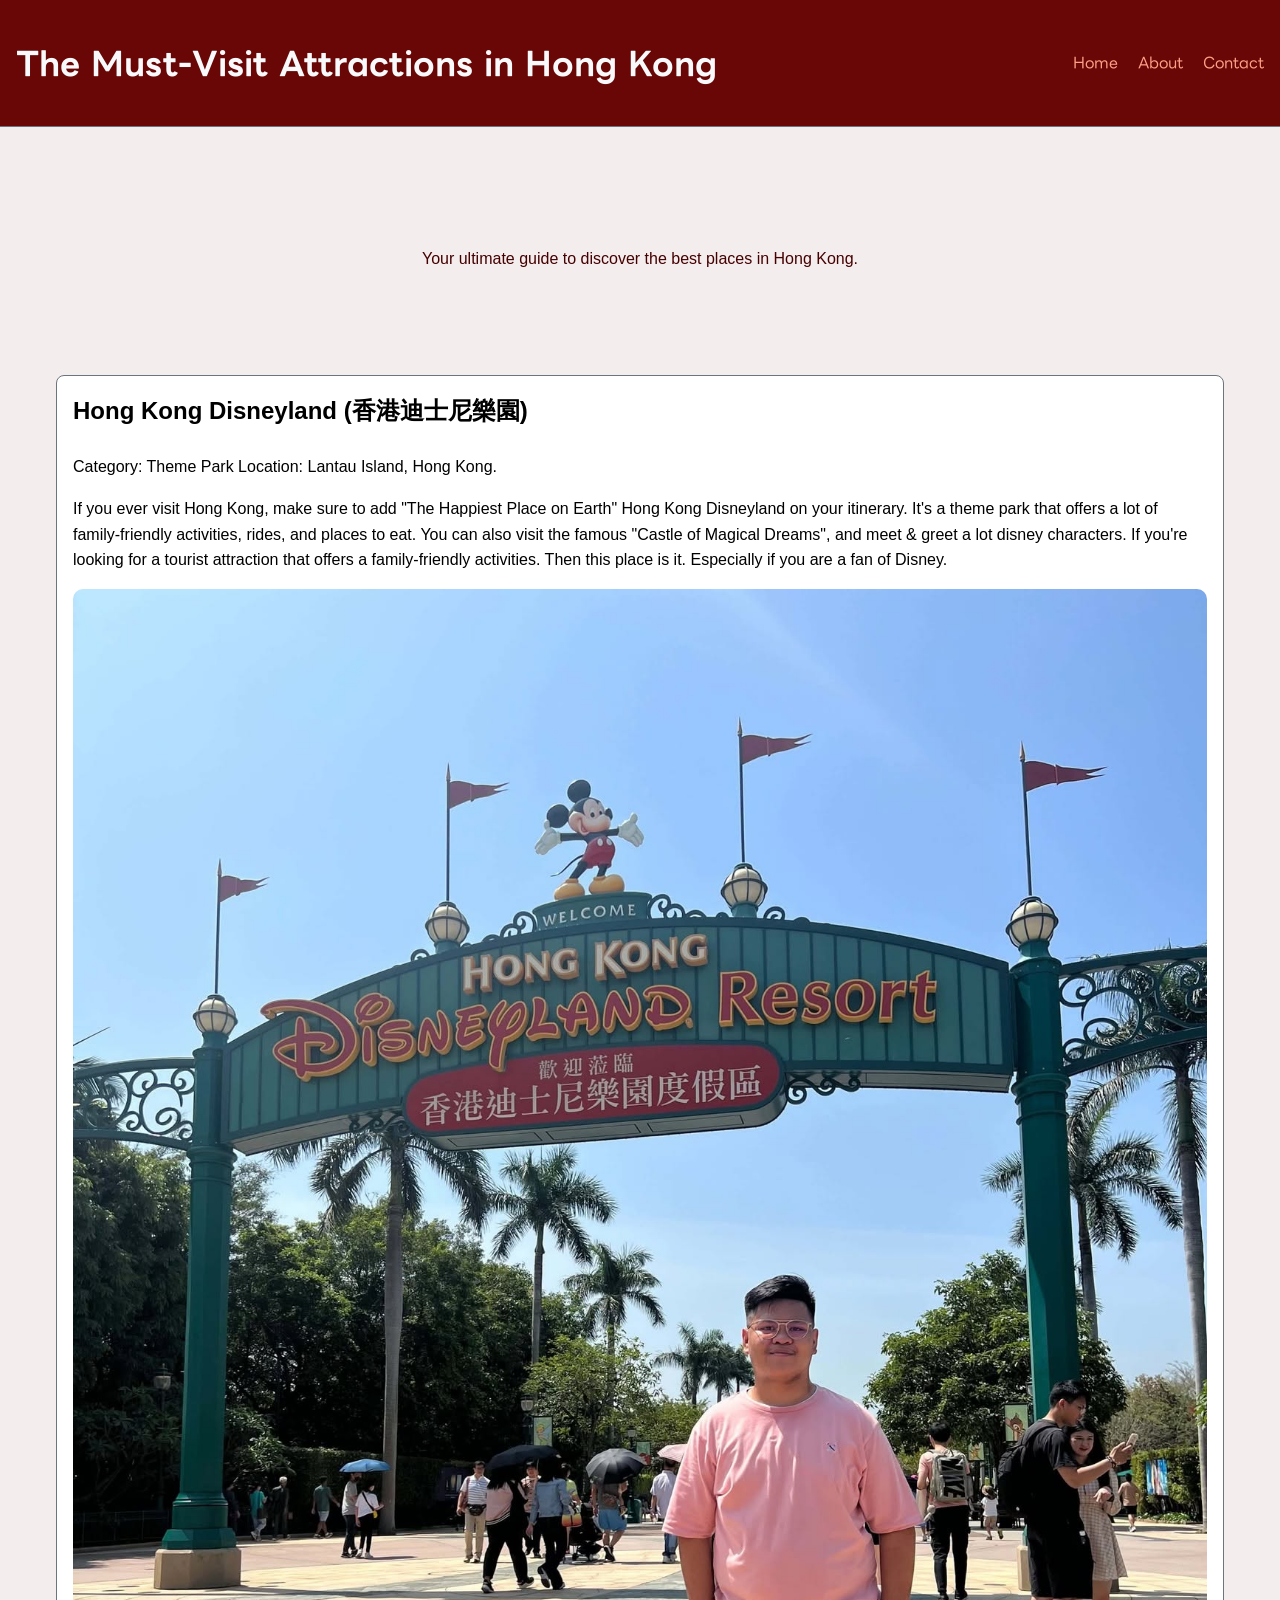
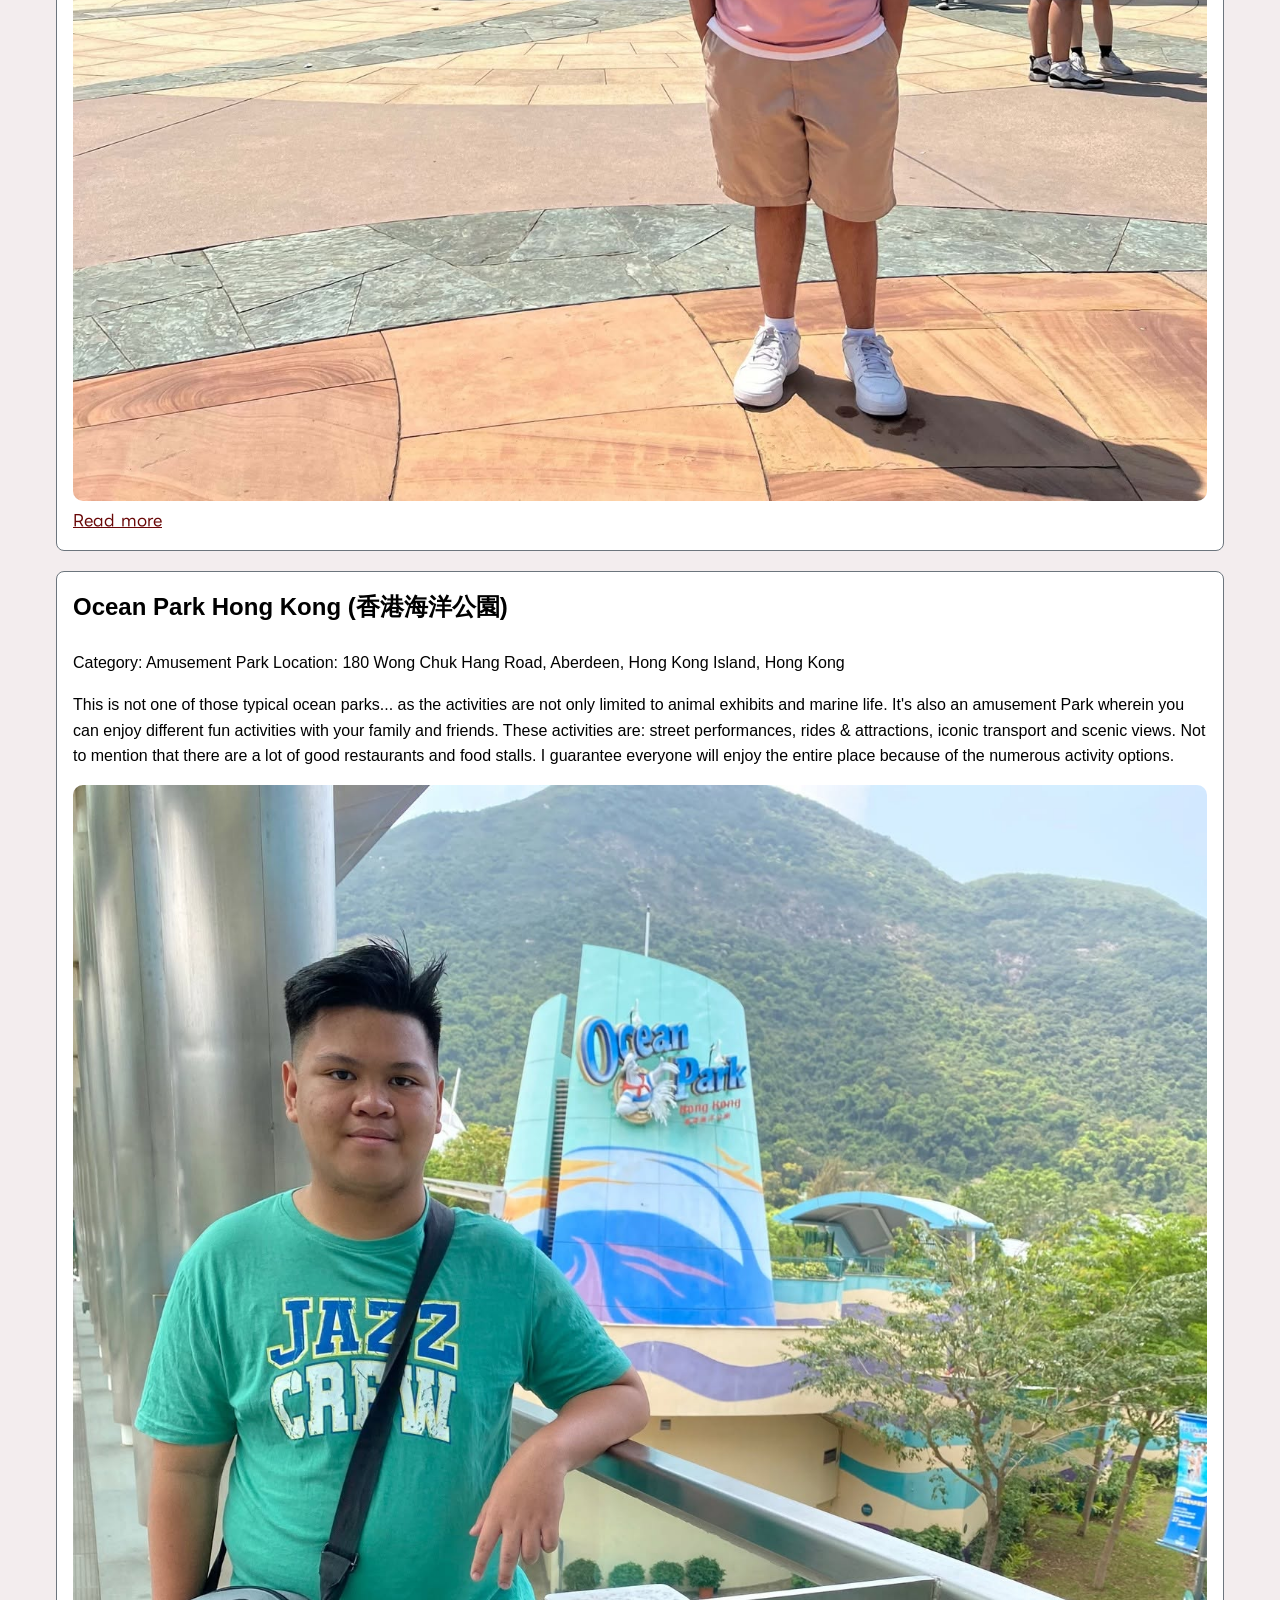
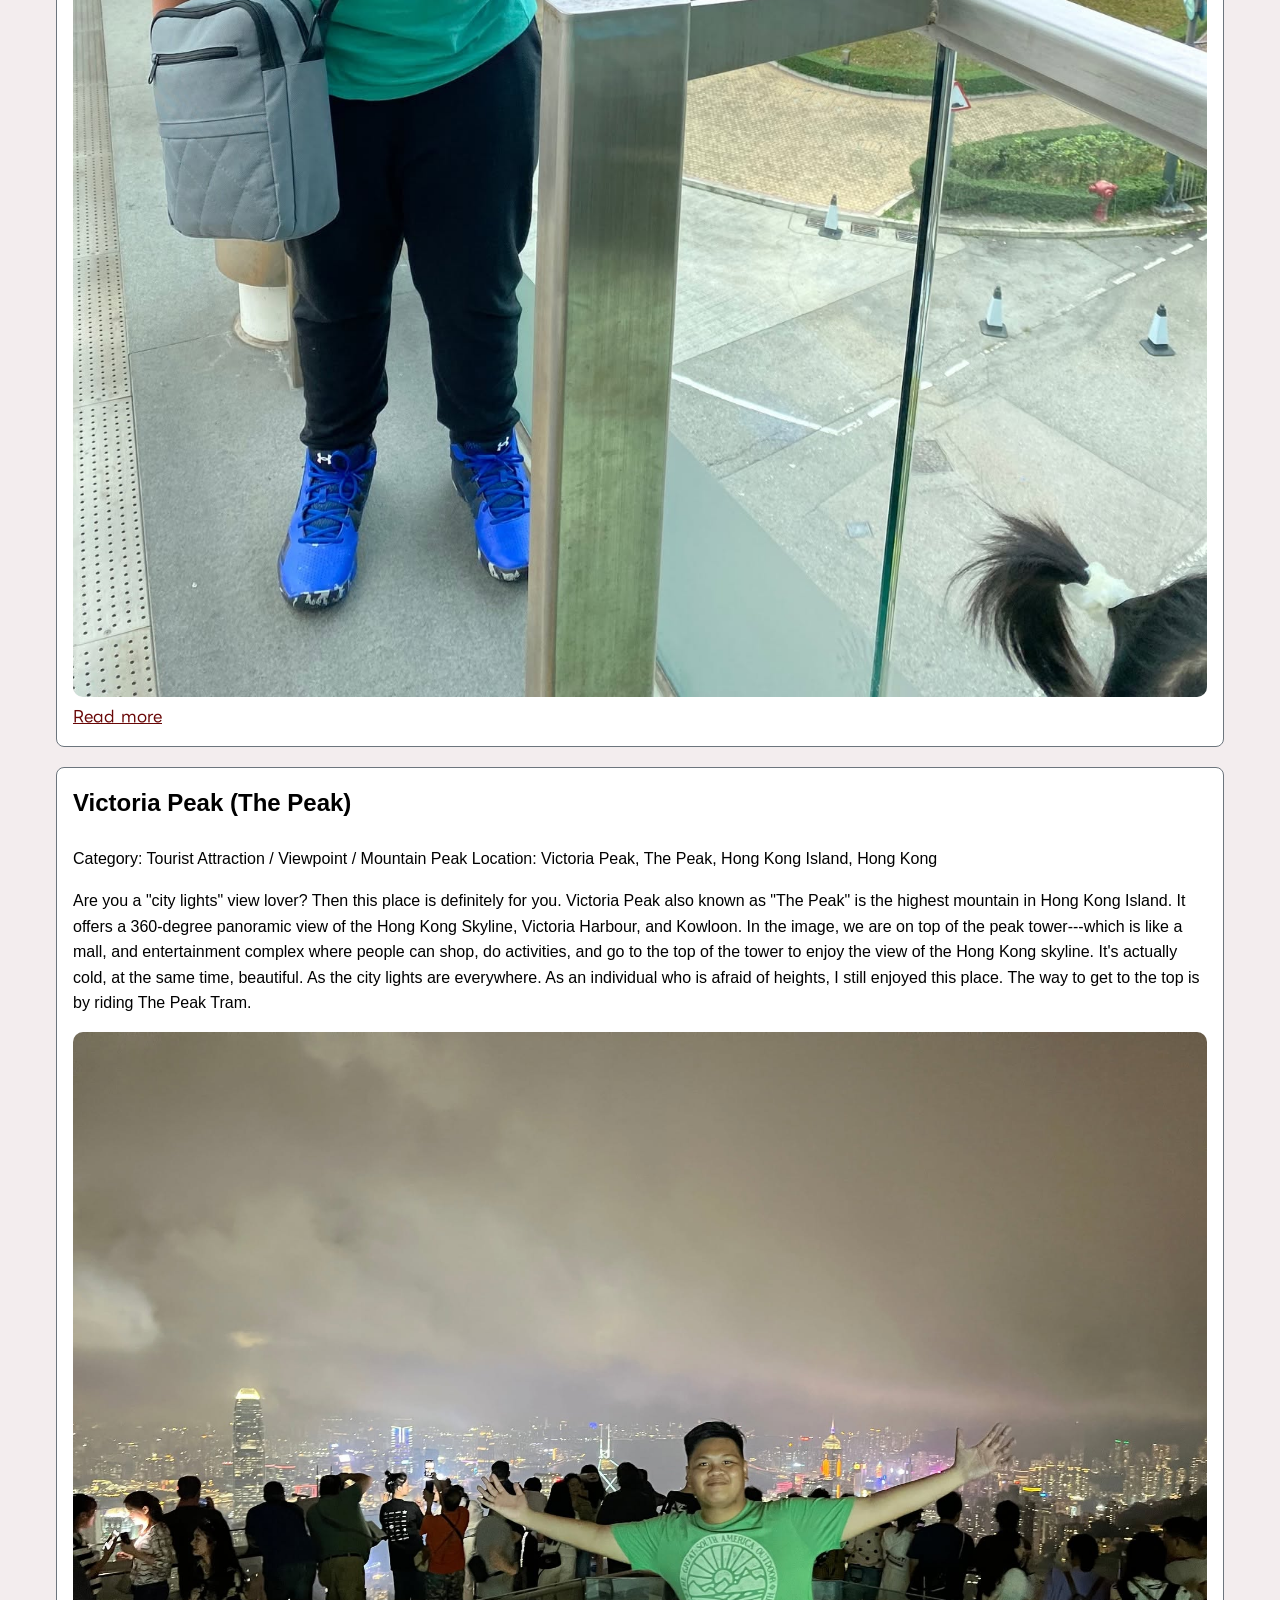
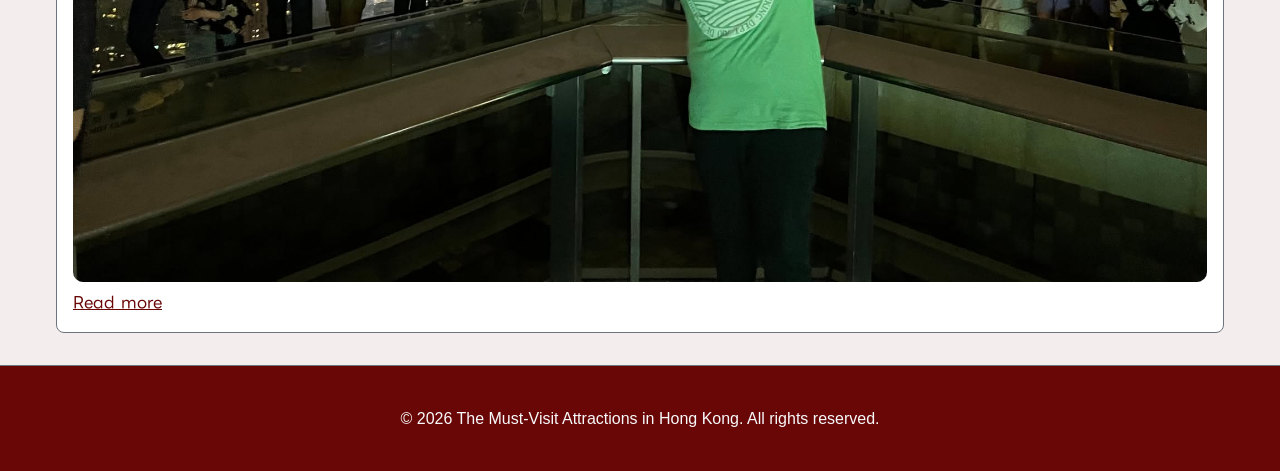
==== index.html @ 2d56042b "fixed place cards" ====
<!DOCTYPE html>
<html lang="en"> 
<head>
  <meta charset="UTF-8"> 
  <title>The Must-Visit Attactions in Hong Kong - Home</title>
  <link rel="preconnect" href="https://fonts.googleapis.com">
  <link rel="preconnect" href="https://fonts.gstatic.com" crossorigin>
  <link href="https://fonts.googleapis.com/css2?family=LINE+Seed+JP&display=swap" rel="stylesheet">
   <link rel="stylesheet" href="style.css">
</head>
<body>

  <header class="site-header">
    <h1>The Must-Visit Attractions in Hong Kong</h1>


<nav>
      <ul>
        <li><a href="index.html">Home</a></li>
        <li><a href="about.html">About</a></li>
        <li><a href="contact.html">Contact</a></li>
      </ul>
    </nav>
  </header>

<main> 
  <p class="tagline">Your ultimate guide to discover the best places in Hong Kong.</p>

<div class="product-grid">

<article class="place-card">
  <h3>Hong Kong Disneyland (香港迪士尼樂園)</h3>
  <p>Category: Theme Park
     Location: Lantau Island, Hong Kong.
  </p>
  <p>If you ever visit Hong Kong, make sure to add "The Happiest Place on Earth"
    Hong Kong Disneyland on your itinerary. It's a theme park that offers a lot of family-friendly activities, rides,
    and places to eat. You can also visit the famous "Castle of Magical Dreams", and meet & greet a lot disney characters. 
    If you're looking for a tourist attraction that offers a family-friendly 
    activities. Then this place is it. Especially if you are a fan of Disney.
  </p>
  <img src="hong-kong-disneyland.jpg" alt="Hong Kong Disneyland (香港迪士尼樂園)">
  <a class="read-more" href="places/hk-disneyland.html">Read more</a>
</article>

<article class="place-card">
  <h3>Ocean Park Hong Kong (香港海洋公園)</h3>
  <p>Category: Amusement Park
    Location: 180 Wong Chuk Hang Road, Aberdeen, Hong Kong Island, Hong Kong </p>
  <p>This is not one of those typical ocean parks... as the activities are 
    not only limited to animal exhibits and marine life. It's also an amusement Park
    wherein you can enjoy different fun activities with your family and friends. These activities
    are: street performances, rides & attractions, iconic transport and scenic views. Not to mention
    that there are a lot of good restaurants and food stalls. I guarantee everyone will enjoy the entire place 
    because of the numerous activity options. 
  </p>
  <img src="ocean-park-hong-kong.jpg" alt="Ocean Park Hong Kong (香港海洋公園)">
  <a class="read-more" href="places/ocean-park-hk.html">Read more</a>
</article>

<article class="place-card">
  <h3>Victoria Peak (The Peak)</h3>
  <p>Category: Tourist Attraction / Viewpoint / Mountain Peak
     Location: Victoria Peak, The Peak, Hong Kong Island, Hong Kong </p>
  <p>Are you a "city lights" view lover? Then this place is definitely for you.
    Victoria Peak also known as "The Peak" is the highest mountain in Hong Kong Island.
    It offers a 360-degree panoramic view of the Hong Kong Skyline, Victoria Harbour,
    and Kowloon. In the image, we are on top of the peak tower---which is like a mall, and 
    entertainment complex where people can shop, do activities, and go to the top of the tower to enjoy
    the view of the Hong Kong skyline. It's actually cold, at the same time, beautiful. As the city lights
    are everywhere. As an individual who is afraid of heights, I still enjoyed this place.
    The way to get to the top is by riding The Peak Tram.
</p>
  <img src="the-peak-hong-kong.jpg" alt="Victoria Peak">
  <a class="read-more" href="places/the-victoria-peak-hong-kong.html">Read more</a>
</article>
</div>

</main>

<footer>
  <p>&copy; 2026 The Must-Visit Attractions in Hong Kong. All rights reserved.</p>
</footer>

</body>
</html>
---- style.css ----
/* ==========================================================================
   1. VARIABLES
   ========================================================================== */
:root {
  --brand-color: rgb(155, 22, 5);
  --dark-ink: #1a1a1a;
  --muted-grey: #6c757d;
  --light-bg: #f8f9fa;
}

/* ==========================================================================
   2. BASE STYLES
   ========================================================================== */
* {
  box-sizing: border-box;
}

body {
  font-family:'Trebuchet MS', 'Lucida Sans Unicode', 'Lucida Grande', 'Lucida Sans', Arial, sans-serif;
  line-height: 1.6;
  color: var(--muted);
  background-color: rgb(243, 237, 238);
  margin: 0;
  padding: 0;
}

/* ==========================================================================
   3. LAYOUT REGIONS
   ========================================================================== */
.site-header {
  background-color: #690707; /* O ang kulay na gusto mo para sa header */
  border-bottom: 1px solid var(--muted-grey);
  padding: 1rem;
  display: flex;
  justify-content: space-between;
  align-items: center;
}

.site-header nav ul {
  display: flex;
  gap: 20px;
  list-style: none;
  margin: 0;
  padding: 0;
}

nav a {
  color: rgb(255, 159, 135);
  text-decoration: none;
 font-family: "LINE Seed JP", sans-serif;
 font-size: 15px;
}

main {
  max-width: 1200px;
  margin: 2rem auto;
  padding: 0 1rem;
}

footer {
  border-top: 1px solid var(--muted-grey);
  color: var(--light-bg);
  text-align: center;
  padding: 1.5rem;
  margin-top: 2rem;
  background-color:#690707;
}

/* ==========================================================================
   4. COMPONENTS
   ========================================================================== */
.place-grid {
  display: flex;
  flex-wrap: wrap;
  gap: 24px;
}

.place-card {
  background-color: #ffffff;            
  border-radius: 8px;                    
  padding: 16px;                         
  border-left: 5px solid var(--brand-color); 
  border: 1px solid var(--muted-grey);
  margin-bottom: 20px;
  flex: 1 1 240px;                       
}

.place-card h3, 
.place-card h2 {
  font-size: 1.5rem;
  color: black;
  margin-top: 0;
}
.line-seed-jp-regular {
  font-family: "LINE Seed JP", sans-serif;
  font-weight: 400;
  font-style: normal;
}

h1 {
font-family: "LINE Seed JP", sans-serif;
color:#f8f9fa;
}

.tagline {
  color: rgb(70, 0, 0);
  font-size: 16px;
  display: flex;
  justify-content: center; 
  align-items: center;     
  min-height: 200px;         
  text-align: center;
}

.centered-nav
{
  text-align: center;
  font-size:30px;
}

.centered-nav a
{
 margin: 0 15px;
}

.title
{
  color:#690707
}

.read-more
{
 font-family: "LINE Seed JP", sans-serif;
 color:#690707
}

/* ==========================================================================
   6. CONTACT FORM 
   ========================================================================== */
fieldset {
  padding: 16px;
  border-radius: 8px;
  border: 1px solid #ccc;
  margin-bottom: 20px;
}

legend {
  color: var(--brand-color);
  font-weight: bold;
  padding: 0 8px;
}

input,
textarea {
  padding: 10px;
  border: 1px solid #ccc;
  border-radius: 4px;
  width: 100%;
  box-sizing: border-box;
}

button[type="submit"],
input[type="submit"] {
  background-color: var(--brand-color);
  color: #ffffff;
  padding: 10px 20px;
  border: none;
  border-radius: 4px;
  cursor: pointer;
  font-weight: bold;
}

input:focus,
textarea:focus {
  outline: 3px solid var(--brand-color);
  outline-offset: 2px;
}

.place-card img {
  width: 100%;
  height: auto;
  border-radius: 10px;
}
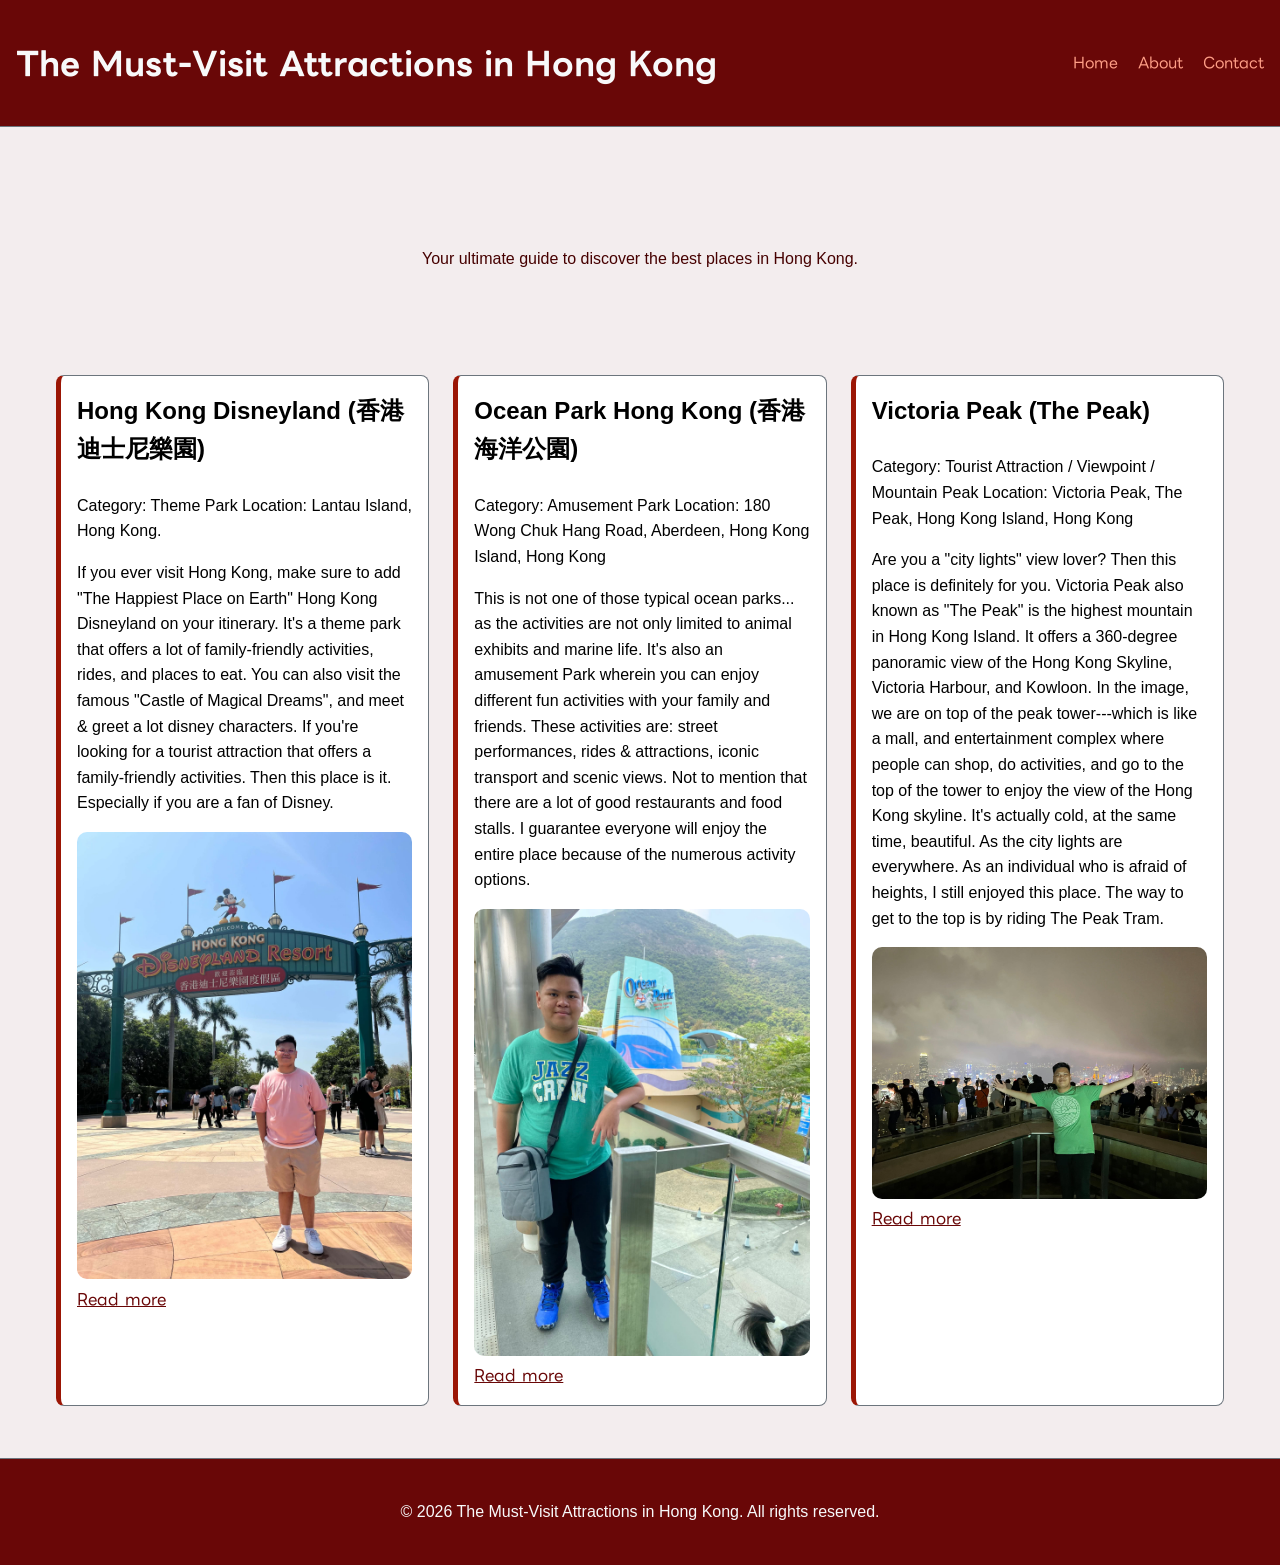
==== commit 26964bde: "modified the class for the grid to work" ====
--- a/index.html
+++ b/index.html
@@ -26,7 +26,7 @@
 <main> 
   <p class="tagline">Your ultimate guide to discover the best places in Hong Kong.</p>
 
-<div class="product-grid">
+<div class="place-grid">
 
 <article class="place-card">
   <h3>Hong Kong Disneyland (香港迪士尼樂園)</h3>
--- a/style.css
+++ b/style.css
@@ -76,13 +76,19 @@
 }
 
 .place-card {
+  flex: 1 1 240px;           
   background-color: #ffffff;            
   border-radius: 8px;                    
   padding: 16px;                         
+  border: 1px solid var(--muted-grey);
   border-left: 5px solid var(--brand-color); 
-  border: 1px solid var(--muted-grey);
-  margin-bottom: 20px;
-  flex: 1 1 240px;                       
+  margin-bottom: 20px;                 
+}
+
+.place-card img {
+  width: 100%;
+  height: auto;
+  border-radius: 10px;
 }
 
 .place-card h3, 
@@ -91,6 +97,7 @@
   color: black;
   margin-top: 0;
 }
+
 .line-seed-jp-regular {
   font-family: "LINE Seed JP", sans-serif;
   font-weight: 400;
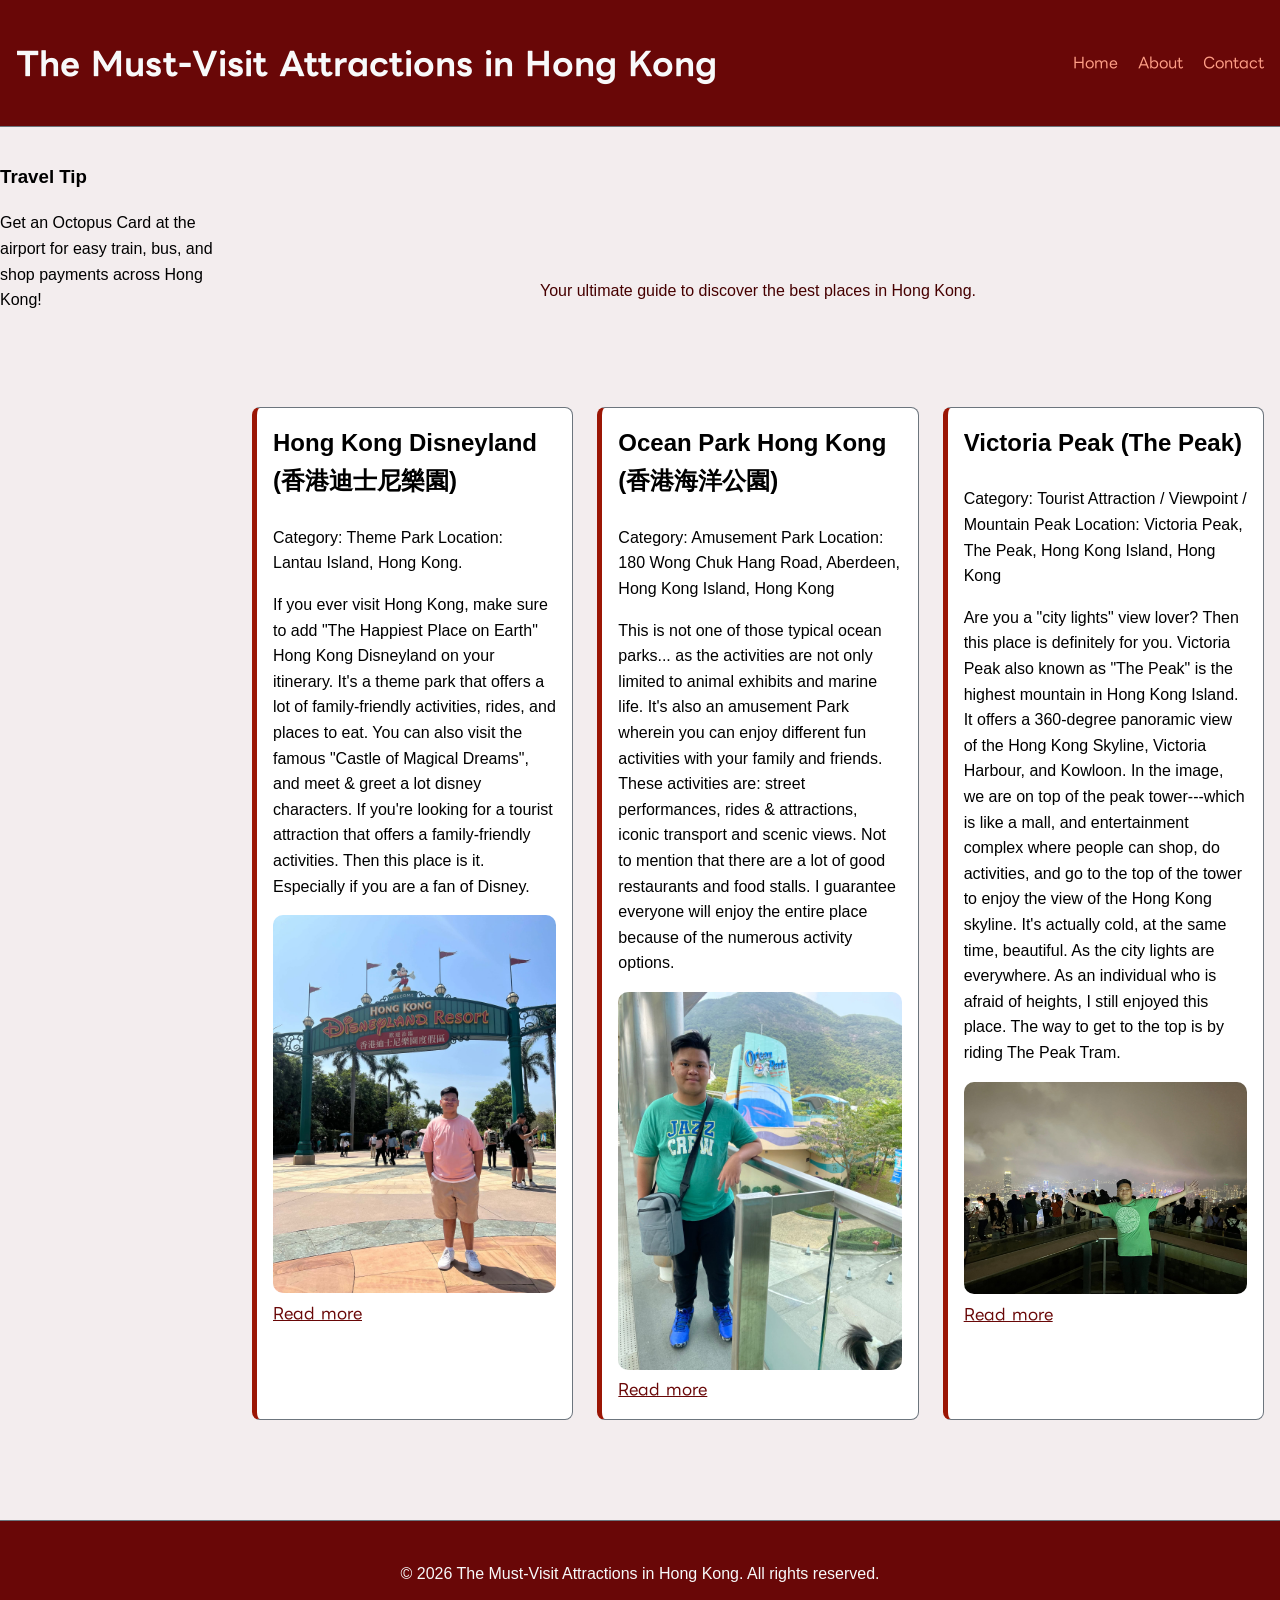
==== commit 57b64f5f: "modified page layout and grid" ====
--- a/index.html
+++ b/index.html
@@ -9,6 +9,8 @@
    <link rel="stylesheet" href="style.css">
 </head>
 <body>
+
+  <div class="page"> 
 
   <header class="site-header">
     <h1>The Must-Visit Attractions in Hong Kong</h1>
@@ -22,6 +24,11 @@
       </ul>
     </nav>
   </header>
+
+<aside>
+  <h3>Travel Tip</h3>
+  <p>Get an Octopus Card at the airport for easy train, bus, and shop payments across Hong Kong!</p>
+</aside>
 
 <main> 
   <p class="tagline">Your ultimate guide to discover the best places in Hong Kong.</p>
@@ -82,5 +89,7 @@
   <p>&copy; 2026 The Must-Visit Attractions in Hong Kong. All rights reserved.</p>
 </footer>
 
+</div>
+
 </body>
 </html>
--- a/style.css
+++ b/style.css
@@ -34,6 +34,7 @@
   display: flex;
   justify-content: space-between;
   align-items: center;
+  grid-area: masthead;
 }
 
 .site-header nav ul {
@@ -55,6 +56,7 @@
   max-width: 1200px;
   margin: 2rem auto;
   padding: 0 1rem;
+  grid-area: main;
 }
 
 footer {
@@ -64,6 +66,7 @@
   padding: 1.5rem;
   margin-top: 2rem;
   background-color:#690707;
+  grid-area: foot;
 }
 
 /* ==========================================================================
@@ -189,4 +192,15 @@
   border-radius: 10px;
 }
 
-
+.page {
+  display: grid;
+  grid-template-columns: 220px 1fr;
+  grid-template-areas:
+    "masthead masthead"
+    "side     main"
+    "foot     foot";
+  gap: 16px;
+}
+
+aside  { grid-area: side; }
+
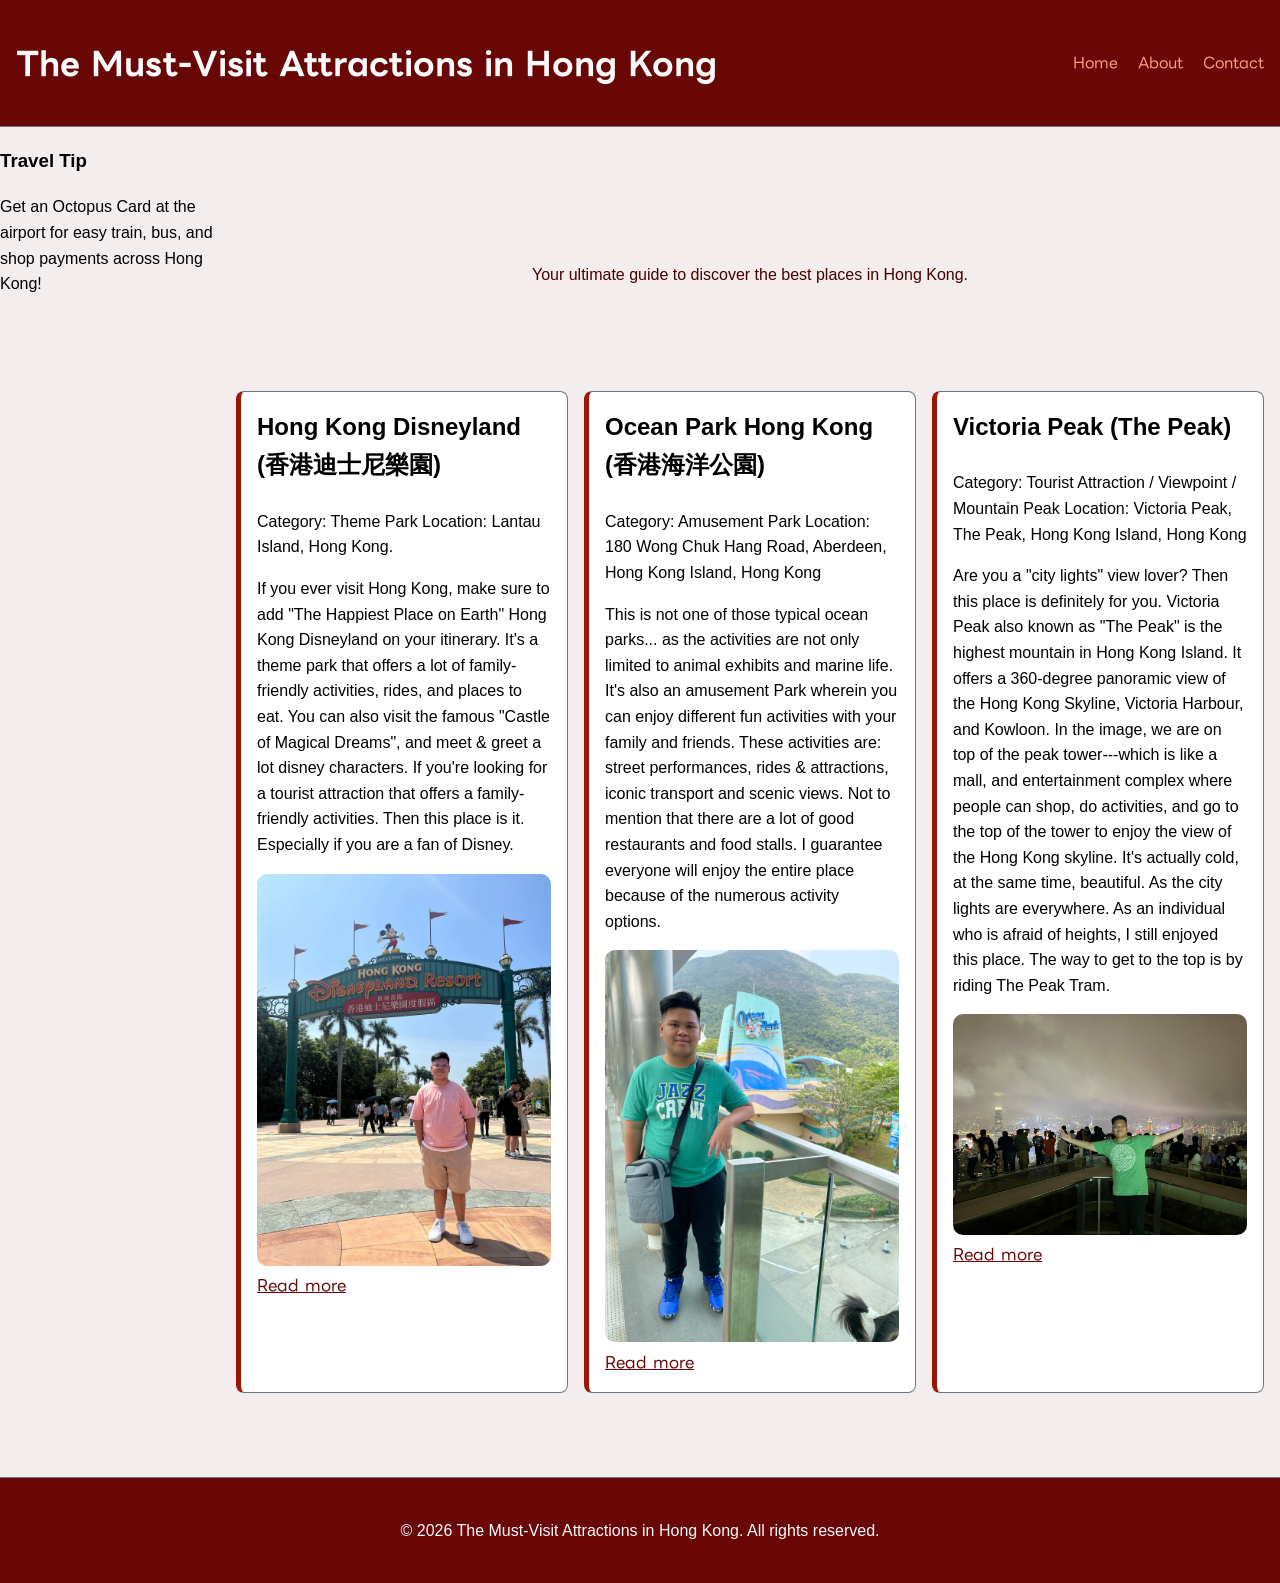
==== commit 52ae4cb4: "made my guide site responsive" ====
--- a/index.html
+++ b/index.html
@@ -2,6 +2,7 @@
 <html lang="en"> 
 <head>
   <meta charset="UTF-8"> 
+  <meta name="viewport" content="width=device-width, initial-scale=1.0">
   <title>The Must-Visit Attactions in Hong Kong - Home</title>
   <link rel="preconnect" href="https://fonts.googleapis.com">
   <link rel="preconnect" href="https://fonts.gstatic.com" crossorigin>
--- a/style.css
+++ b/style.css
@@ -73,9 +73,9 @@
    4. COMPONENTS
    ========================================================================== */
 .place-grid {
-  display: flex;
-  flex-wrap: wrap;
-  gap: 24px;
+  display: grid;
+  grid-template-columns: repeat(auto-fit, minmax(250px, 1fr));
+  gap: 1rem;
 }
 
 .place-card {
@@ -194,12 +194,22 @@
 
 .page {
   display: grid;
-  grid-template-columns: 220px 1fr;
+  grid-template-columns: 1fr;
   grid-template-areas:
-    "masthead masthead"
-    "side     main"
-    "foot     foot";
-  gap: 16px;
+    "masthead"
+    "main"
+    "side"
+    "foot";
+}
+
+@media (min-width: 700px) {
+  .page {
+    grid-template-columns: 220px 1fr;
+    grid-template-areas:
+      "masthead masthead"
+      "side     main"
+      "foot     foot";
+  }
 }
 
 aside  { grid-area: side; }
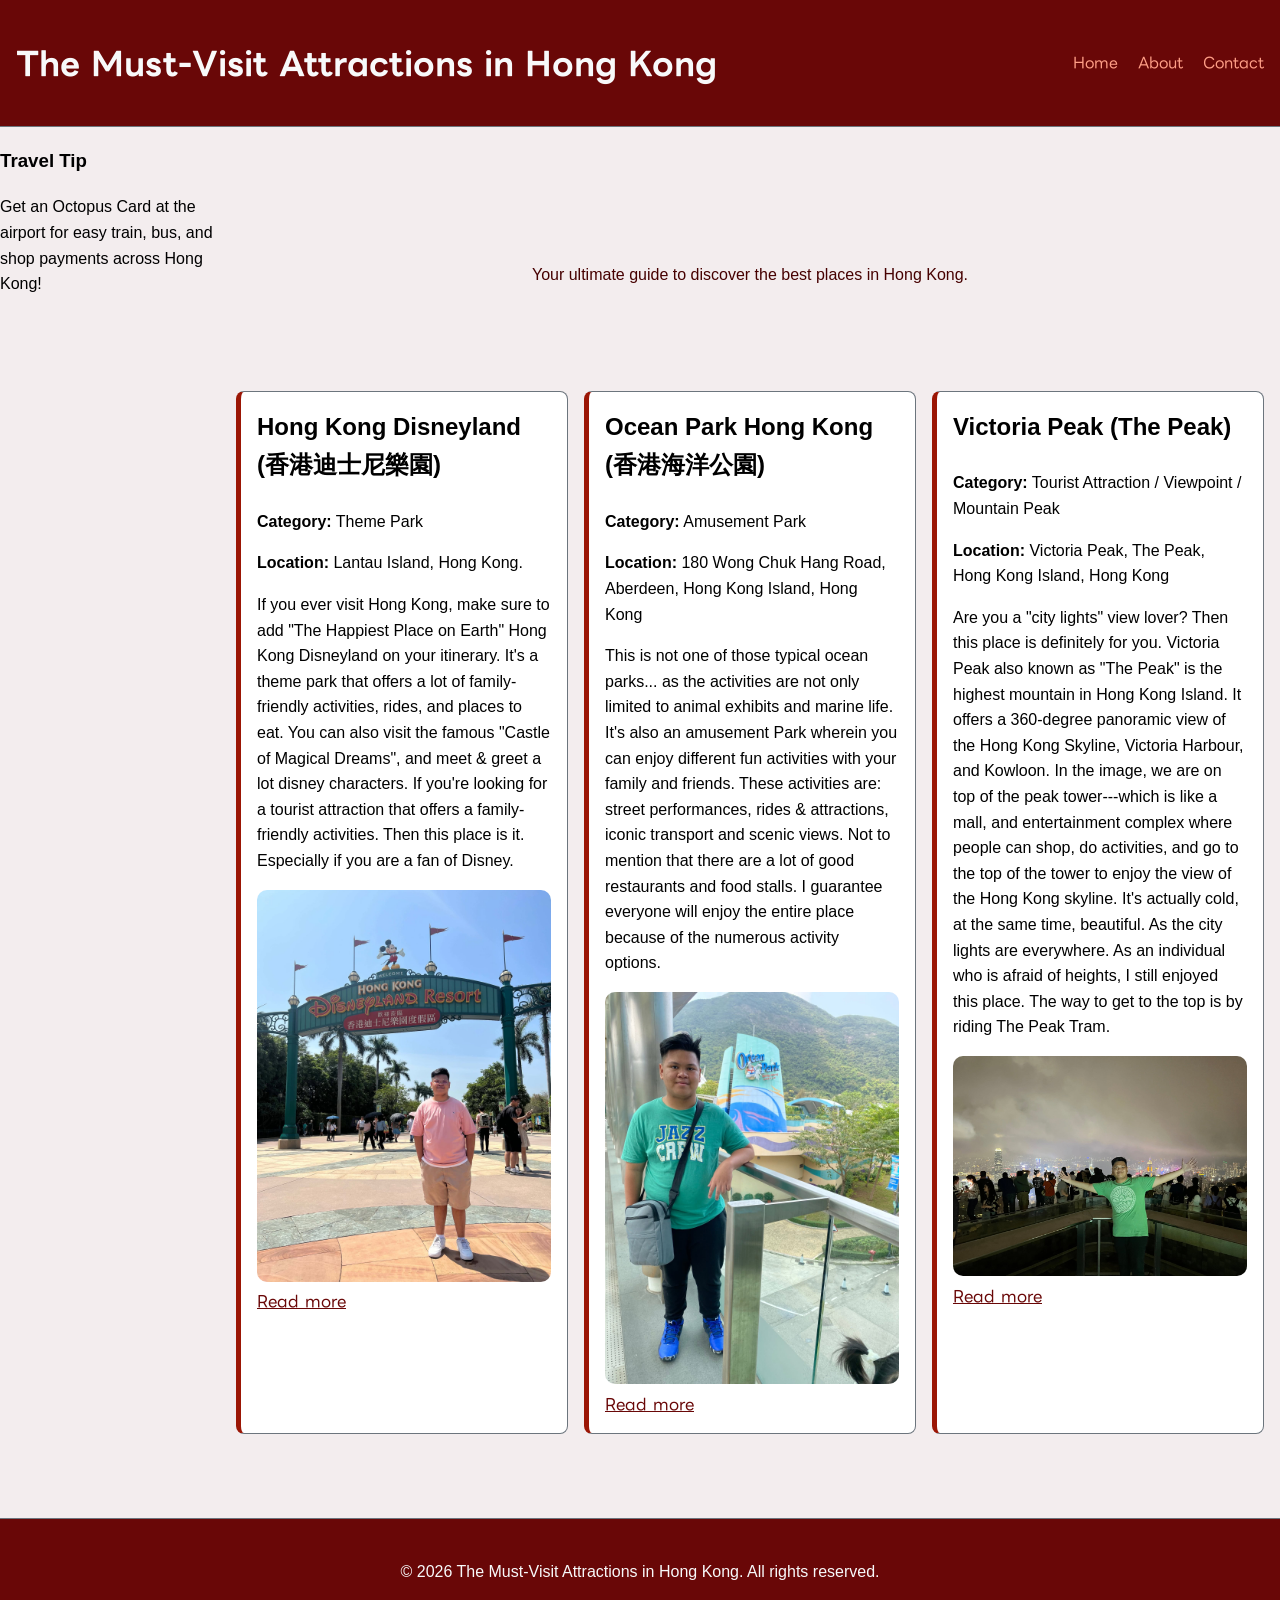
==== commit c3dec76b: "fixed attraction category and address" ====
--- a/index.html
+++ b/index.html
@@ -38,9 +38,9 @@
 
 <article class="place-card">
   <h3>Hong Kong Disneyland (香港迪士尼樂園)</h3>
-  <p>Category: Theme Park
-     Location: Lantau Island, Hong Kong.
+  <p><b>Category:</b> Theme Park
   </p>
+  <p><b>Location:</b> Lantau Island, Hong Kong.</p>
   <p>If you ever visit Hong Kong, make sure to add "The Happiest Place on Earth"
     Hong Kong Disneyland on your itinerary. It's a theme park that offers a lot of family-friendly activities, rides,
     and places to eat. You can also visit the famous "Castle of Magical Dreams", and meet & greet a lot disney characters. 
@@ -53,8 +53,8 @@
 
 <article class="place-card">
   <h3>Ocean Park Hong Kong (香港海洋公園)</h3>
-  <p>Category: Amusement Park
-    Location: 180 Wong Chuk Hang Road, Aberdeen, Hong Kong Island, Hong Kong </p>
+  <p><b>Category:</b> Amusement Park</p>
+  <p><b>Location:</b> 180 Wong Chuk Hang Road, Aberdeen, Hong Kong Island, Hong Kong</p>
   <p>This is not one of those typical ocean parks... as the activities are 
     not only limited to animal exhibits and marine life. It's also an amusement Park
     wherein you can enjoy different fun activities with your family and friends. These activities
@@ -68,8 +68,8 @@
 
 <article class="place-card">
   <h3>Victoria Peak (The Peak)</h3>
-  <p>Category: Tourist Attraction / Viewpoint / Mountain Peak
-     Location: Victoria Peak, The Peak, Hong Kong Island, Hong Kong </p>
+  <p><b>Category:</b> Tourist Attraction / Viewpoint / Mountain Peak</p>
+  <p><b>Location:</b> Victoria Peak, The Peak, Hong Kong Island, Hong Kong </p>
   <p>Are you a "city lights" view lover? Then this place is definitely for you.
     Victoria Peak also known as "The Peak" is the highest mountain in Hong Kong Island.
     It offers a 360-degree panoramic view of the Hong Kong Skyline, Victoria Harbour,
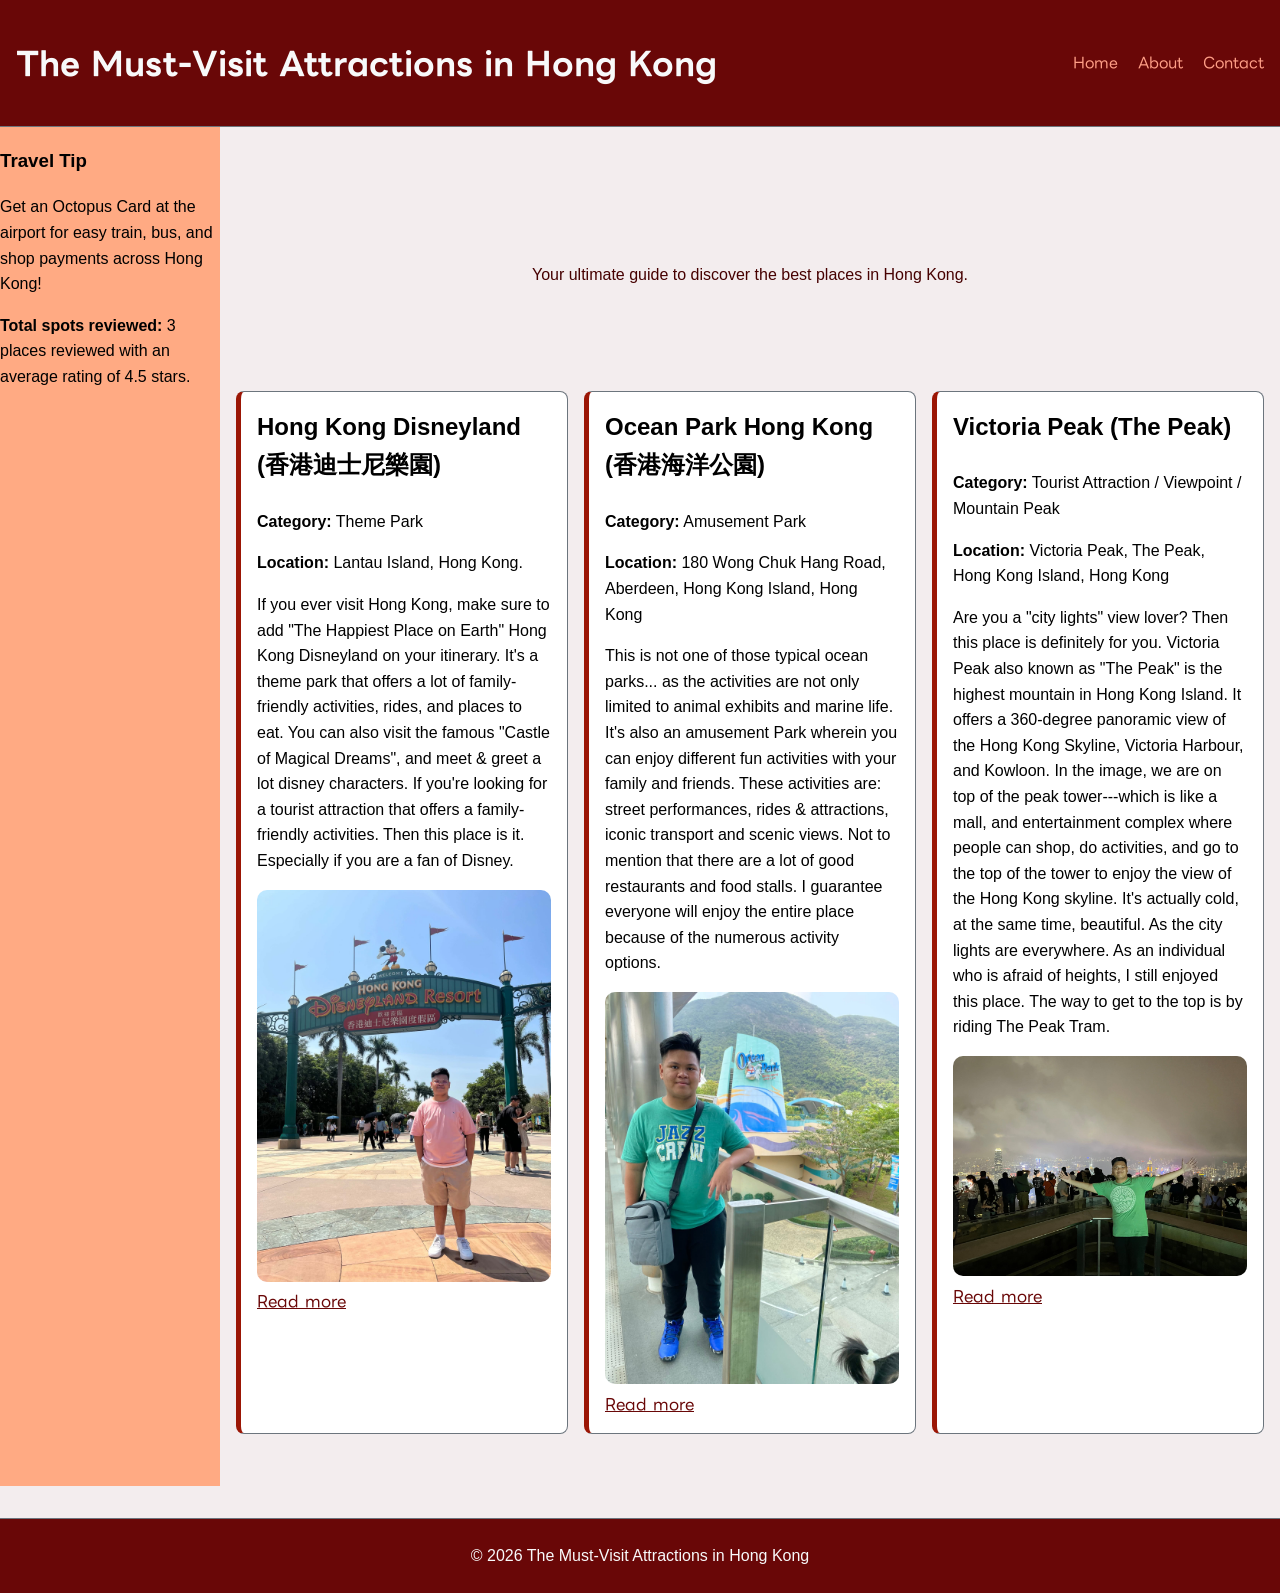
==== commit 9a951d0a: "java script added" ====
--- a/index.html
+++ b/index.html
@@ -14,7 +14,7 @@
   <div class="page"> 
 
   <header class="site-header">
-    <h1>The Must-Visit Attractions in Hong Kong</h1>
+    <h1 id="guide-title">The Must-Visit Attractions in Hong Kong</h1>
 
 
 <nav>
@@ -29,6 +29,7 @@
 <aside>
   <h3>Travel Tip</h3>
   <p>Get an Octopus Card at the airport for easy train, bus, and shop payments across Hong Kong!</p>
+  <p><b>Total spots reviewed:</b> <span id="calc-output">0</span></p>
 </aside>
 
 <main> 
@@ -86,11 +87,12 @@
 
 </main>
 
-<footer>
+<footer id="footer-copyright">
   <p>&copy; 2026 The Must-Visit Attractions in Hong Kong. All rights reserved.</p>
 </footer>
 
 </div>
 
+<script src="script.js"></script>
 </body>
 </html>
--- a/style.css
+++ b/style.css
@@ -212,5 +212,6 @@
   }
 }
 
-aside  { grid-area: side; }
-
+aside  { grid-area: side; 
+background-color:rgb(255, 170, 131);}
+
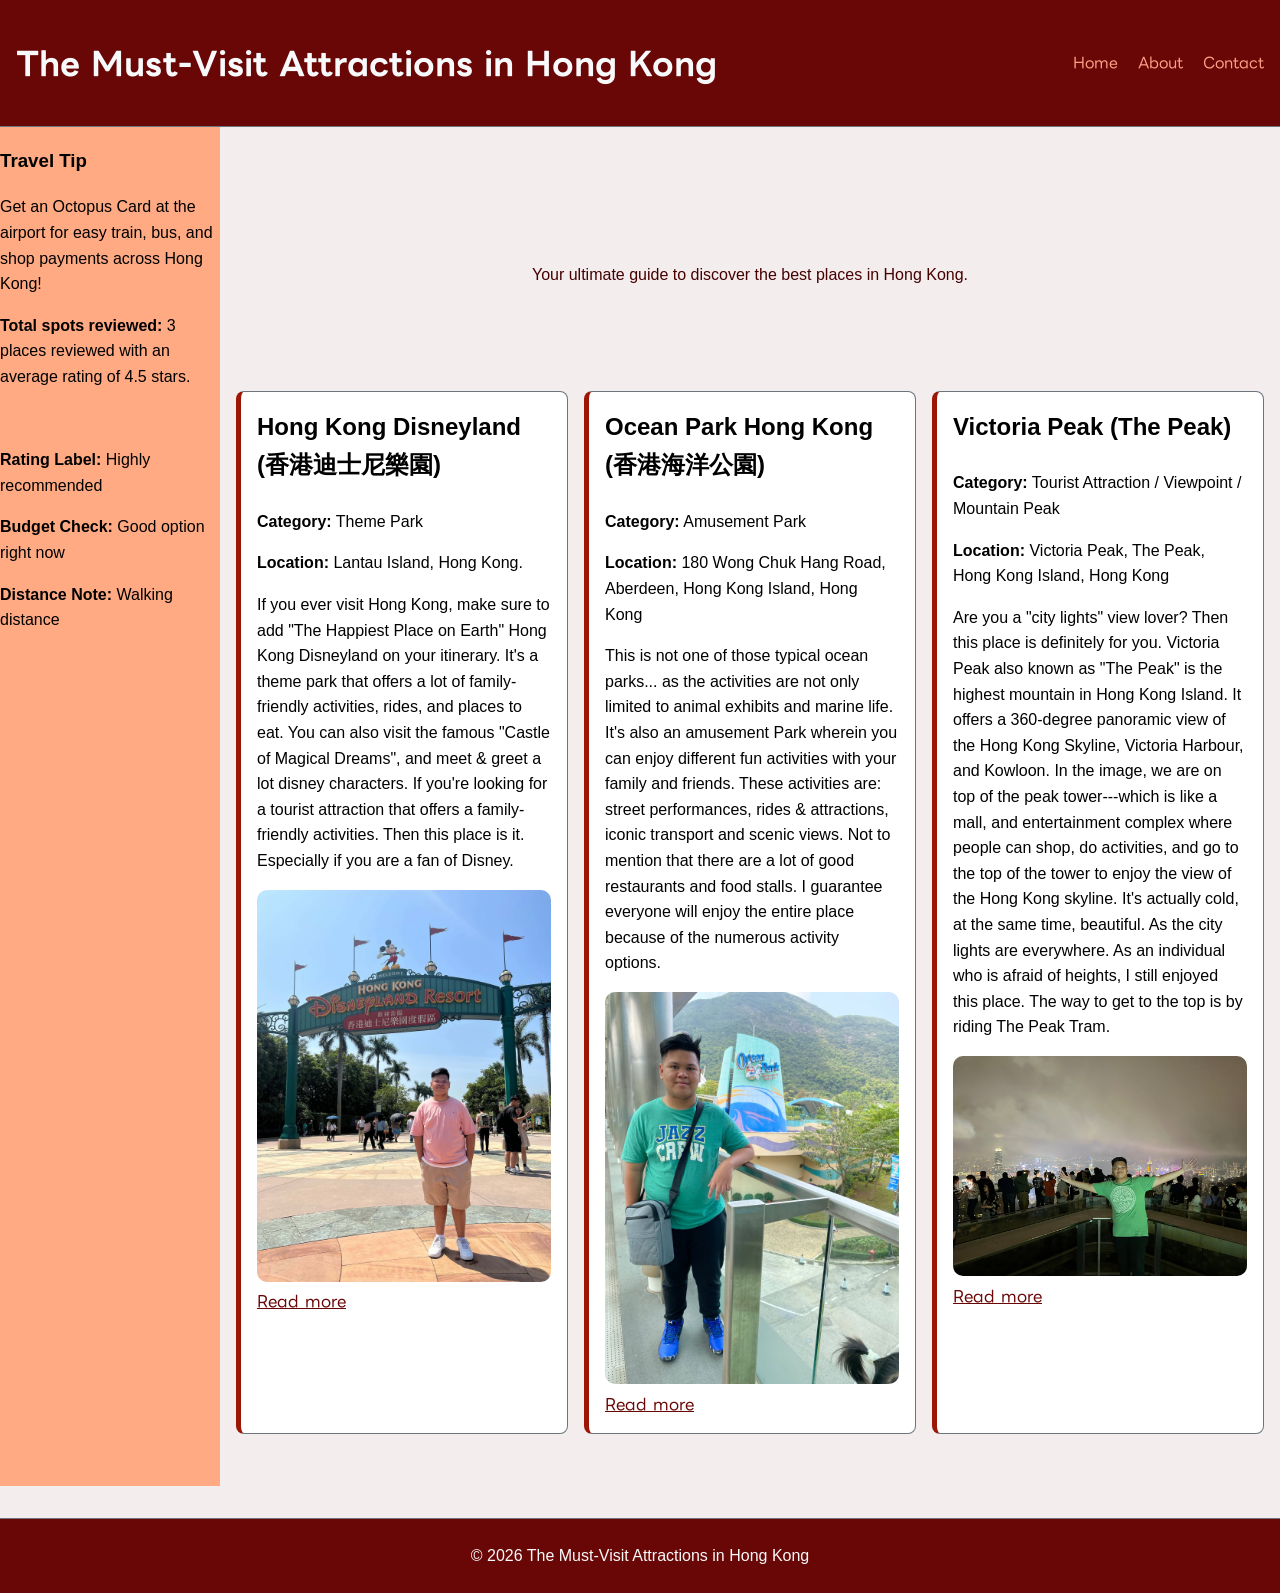
==== commit 9e4ae1f0: "Complete travel guide conditional logic requirements" ====
--- a/index.html
+++ b/index.html
@@ -30,6 +30,11 @@
   <h3>Travel Tip</h3>
   <p>Get an Octopus Card at the airport for easy train, bus, and shop payments across Hong Kong!</p>
   <p><b>Total spots reviewed:</b> <span id="calc-output">0</span></p>
+
+  <br>
+  <p><b>Rating Label:</b> <span id="rating-label"></span></p>
+  <p><b>Budget Check:</b> <span id="budget-output"></span></p>
+  <p><b>Distance Note:</b> <span id="distance-output"></span></p>
 </aside>
 
 <main> 
